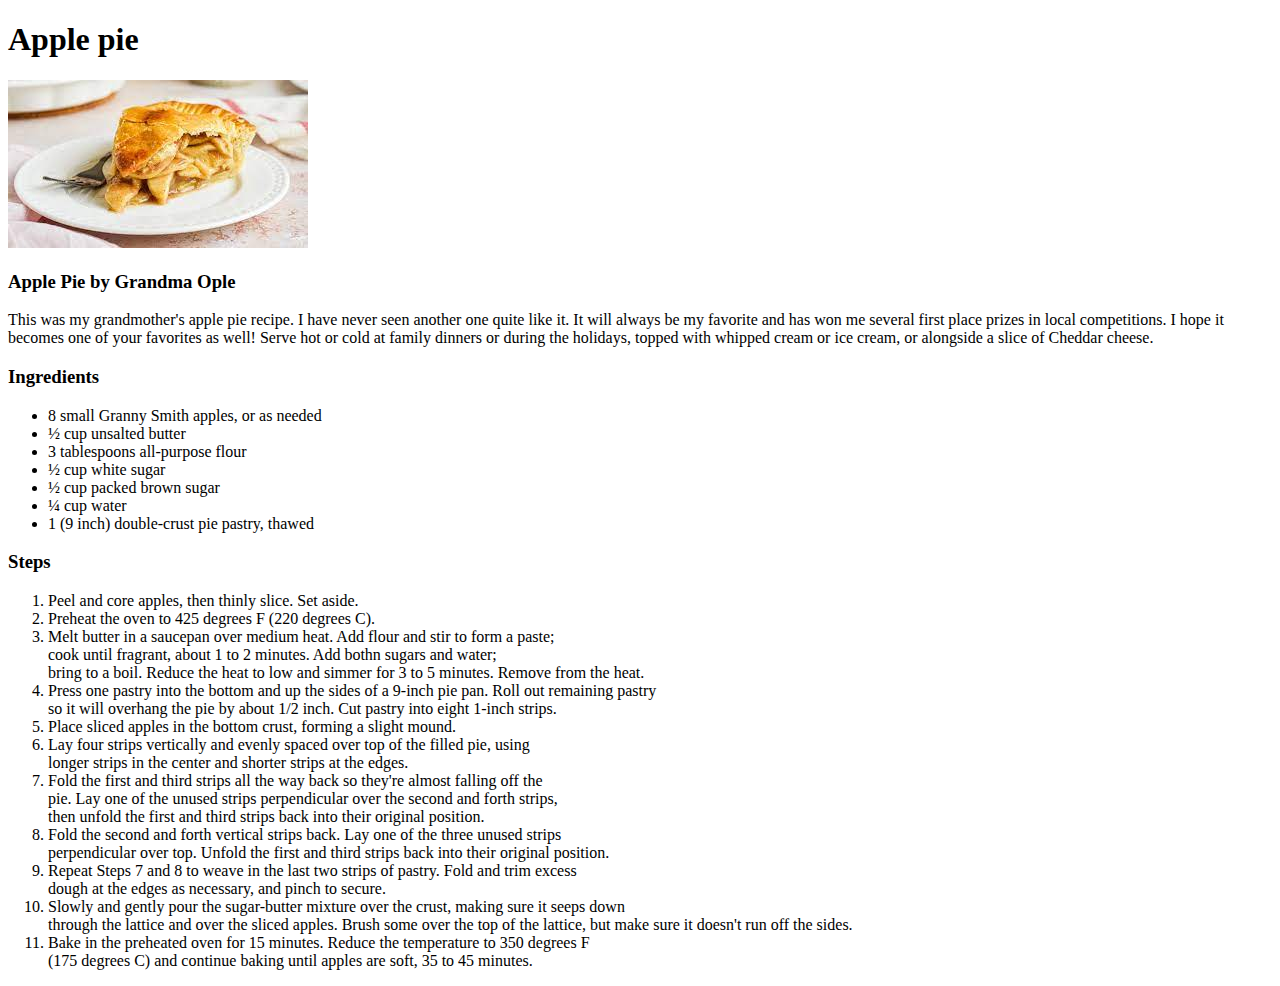
==== recipes/apple-pie.html @ a20f1f66 "added new recipe" ====
<!DOCTYPE html>
<html lang="en">
<head>
    <meta charset="UTF-8">
    <meta http-equiv="X-UA-Compatible" content="IE=edge">
    <meta name="viewport" content="width=device-width, initial-scale=1.0">
    <title>Apple pie</title>
</head>
<body>
    <h1>Apple pie</h1>
    <img src = "[data-uri]"
     alt = "Picture of apple pie">
     <h3>Apple Pie by Grandma Ople</h3>
     <p>This was my grandmother's apple pie recipe. 
        I have never seen another one quite like it. 
        It will always be my favorite and has won me 
        several first place prizes in local competitions.
         I hope it becomes one of your favorites as well!
          Serve hot or cold at family dinners or during
           the holidays, topped with whipped cream or ice
            cream, or alongside a slice of Cheddar cheese.</p>
    <h3>Ingredients</h3>
    <ul>
        <li>8 small Granny Smith apples, or as needed</li>
        <li>½ cup unsalted butter</li>
        <li>3 tablespoons all-purpose flour</li>
        <li>½ cup white sugar</li>
        <li>½ cup packed brown sugar</li>
        <li>¼ cup water</li>
        <li>1 (9 inch) double-crust pie pastry, thawed</li>
    </ul>

    <h3>Steps</h3>
    <ol>
        <li>Peel and core apples, then thinly slice. Set aside. </li>
        <li>Preheat the oven to 425 degrees F (220 degrees C). </li>
        <li>Melt butter in a saucepan over medium heat. Add flour and stir to form a paste; <br>
             cook until fragrant, about 1 to 2 minutes. Add bothn sugars and water; <br>
             bring to a boil. Reduce the heat to low and simmer for 3 to 5 minutes. Remove from the heat. </li>
        <li>Press one pastry into the bottom and up the sides of a 9-inch pie pan. Roll out remaining pastry <br> so it will overhang the pie by about 1/2 inch. Cut pastry into eight 1-inch strips. </li>
        <li>Place sliced apples in the bottom crust, forming a slight mound. </li>
        <li>Lay four strips vertically and evenly spaced over top of the filled pie, using <br> longer strips in the center and shorter strips at the edges. </li>
        <li>Fold the first and third strips all the way back so they're almost falling off the<br> pie. Lay one of the unused strips perpendicular over the second and forth strips,<br> then unfold the first and third strips back into their original position. </li>
        <li>Fold the second and forth vertical strips back. Lay one of the three unused strips <br> perpendicular over top. Unfold the first and third strips back into their original position. </li>
        <li>Repeat Steps 7 and 8 to weave in the last two strips of pastry. Fold and trim excess <br> dough at the edges as necessary, and pinch to secure.</li>
        <li>Slowly and gently pour the sugar-butter mixture over the crust, making sure it seeps down <br> through the lattice and over the sliced apples. Brush some over the top of the lattice, but make sure it doesn't run off the sides. </li>
        <li>Bake in the preheated oven for 15 minutes. Reduce the temperature to 350 degrees F <br> (175 degrees C) and continue baking until apples are soft, 35 to 45 minutes.</li>
    </ol>
</body>
</html>
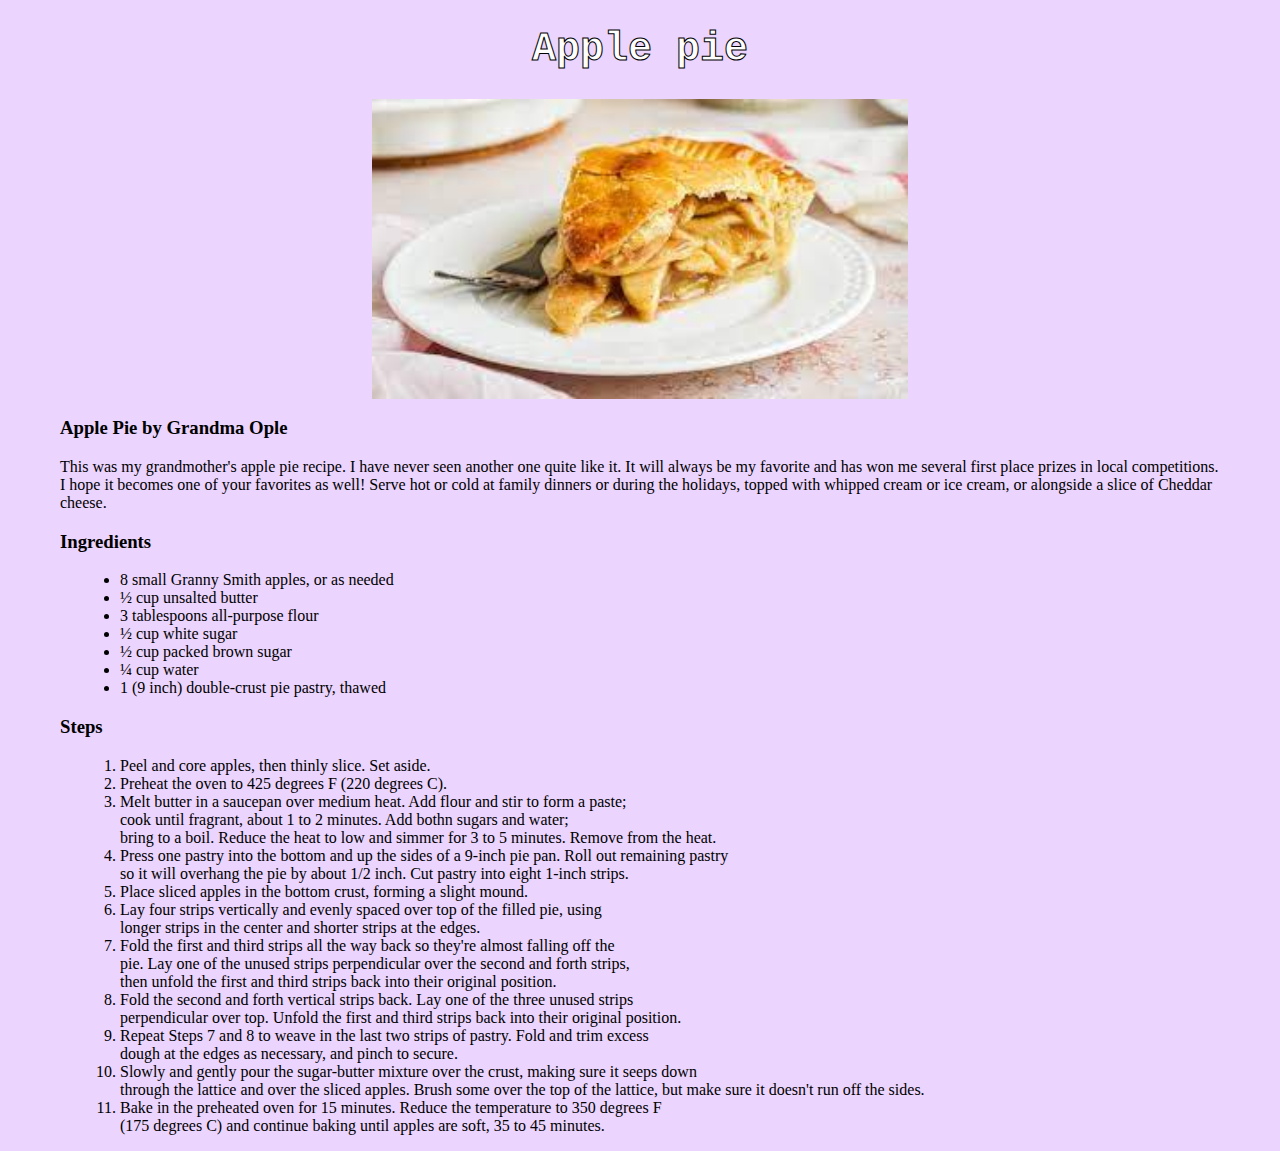
==== commit 058b2b35: "added css v2" ====
--- a/recipes/apple-pie.html
+++ b/recipes/apple-pie.html
@@ -5,6 +5,7 @@
     <meta http-equiv="X-UA-Compatible" content="IE=edge">
     <meta name="viewport" content="width=device-width, initial-scale=1.0">
     <title>Apple pie</title>
+    <link rel="stylesheet" href="styles.css">
 </head>
 <body>
     <h1>Apple pie</h1>
--- a/recipes/styles.css
+++ b/recipes/styles.css
@@ -0,0 +1,47 @@
+*{
+    background-color: rgb(235, 212, 253);
+    margin-right: 20px;
+    margin-left: 20px;
+}
+
+h1{
+    display: flex;
+    justify-content: center;
+    color: white;
+    -webkit-text-stroke: 1px black;
+    font-family: 'Courier New', Courier, monospace;
+    font-size: 40px;
+}
+
+p{
+    display: flex;
+    justify-content: center;
+    font-family: 'Times New Roman', serif;
+}
+
+p a:link, a:visited{
+    color: black;
+    font-size: 18px;
+}
+
+
+p a:hover{
+    color: rgb(230, 0, 230, 0.589);
+    transition-duration: 0.2s;
+    transform: scale(1.1, 1.1)
+}
+
+.links{
+    margin-top: 80px;
+}
+
+img{
+    height: 300px;
+    width: auto;
+    display: block;
+    margin-left: auto;
+    margin-right: auto;
+}
+
+
+
